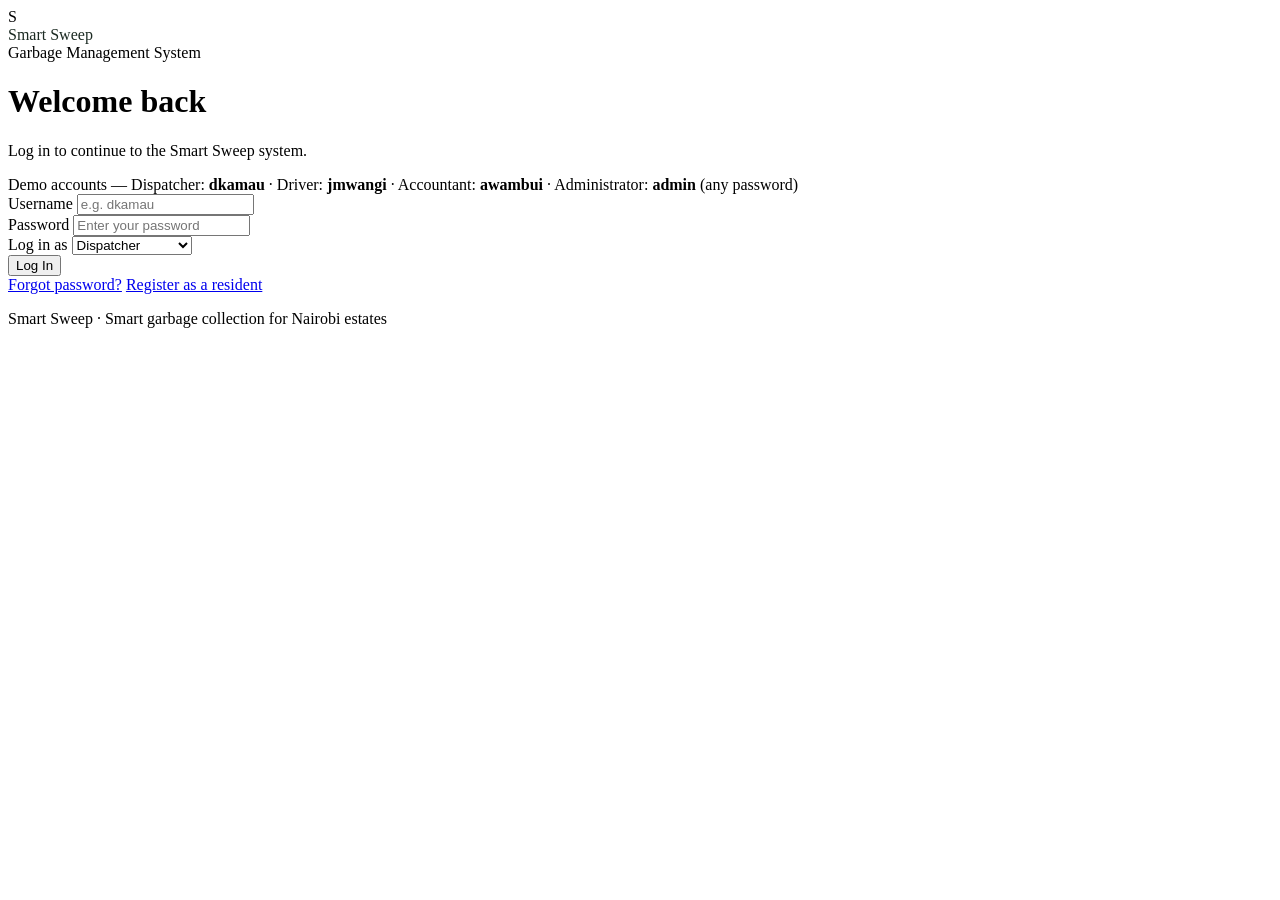
==== index.html @ 081bba0f "Smart Sweep — website pages, stylesheet and database" ====
<!DOCTYPE html>
<!-- Smart Sweep — index page (the login page).
     A server always opens the file called index.html first,
     so this page IS the login page: the user types a username
     and a password, picks a role, and clicks Log In. The form
     then opens the dashboard page. (login.html is the same page,
     kept under its own name as well.) -->
<html lang="en">
<head>
    <meta charset="UTF-8">
    <meta name="viewport" content="width=device-width, initial-scale=1.0">
    <title>Login — Smart Sweep</title>
    <!-- This line brings in all the colours and layout from the CSS file -->
    <link rel="stylesheet" href="css/style.css">
</head>
<body>

    <div class="login-page">
        <div class="login-box">

            <!-- The system logo and name -->
            <div class="logo-box">S</div>
            <div class="logo-name" style="color:#1c2b23;">Smart Sweep</div>
            <div class="logo-small">Garbage Management System</div>

            <h1>Welcome back</h1>
            <p class="sub">Log in to continue to the Smart Sweep system.</p>

            <!-- Demo accounts, so anyone can try the system -->
            <div class="demo">
                Demo accounts — Dispatcher: <b>dkamau</b> · Driver: <b>jmwangi</b> ·
                Accountant: <b>awambui</b> · Administrator: <b>admin</b> (any password)
            </div>

            <!-- The login form. When it is submitted, it opens dashboard.html -->
            <form action="dashboard.html" method="get">
                <div class="field">
                    <label for="username">Username</label>
                    <input type="text" id="username" name="username" placeholder="e.g. dkamau" required>
                </div>
                <div class="field">
                    <label for="password">Password</label>
                    <input type="password" id="password" name="password" placeholder="Enter your password" required>
                </div>
                <div class="field">
                    <label for="role">Log in as</label>
                    <select id="role" name="role">
                        <option>Dispatcher</option>
                        <option>Collection Driver</option>
                        <option>Accountant</option>
                        <option>Administrator</option>
                        <option>Resident</option>
                    </select>
                </div>
                <button type="submit" class="btn">Log In</button>
            </form>

            <div class="login-links">
                <a href="#">Forgot password?</a>
                <a href="signup.html" class="right">Register as a resident</a>
            </div>
        </div>
        <p class="login-foot">Smart Sweep · Smart garbage collection for Nairobi estates</p>
    </div>

</body>
</html>
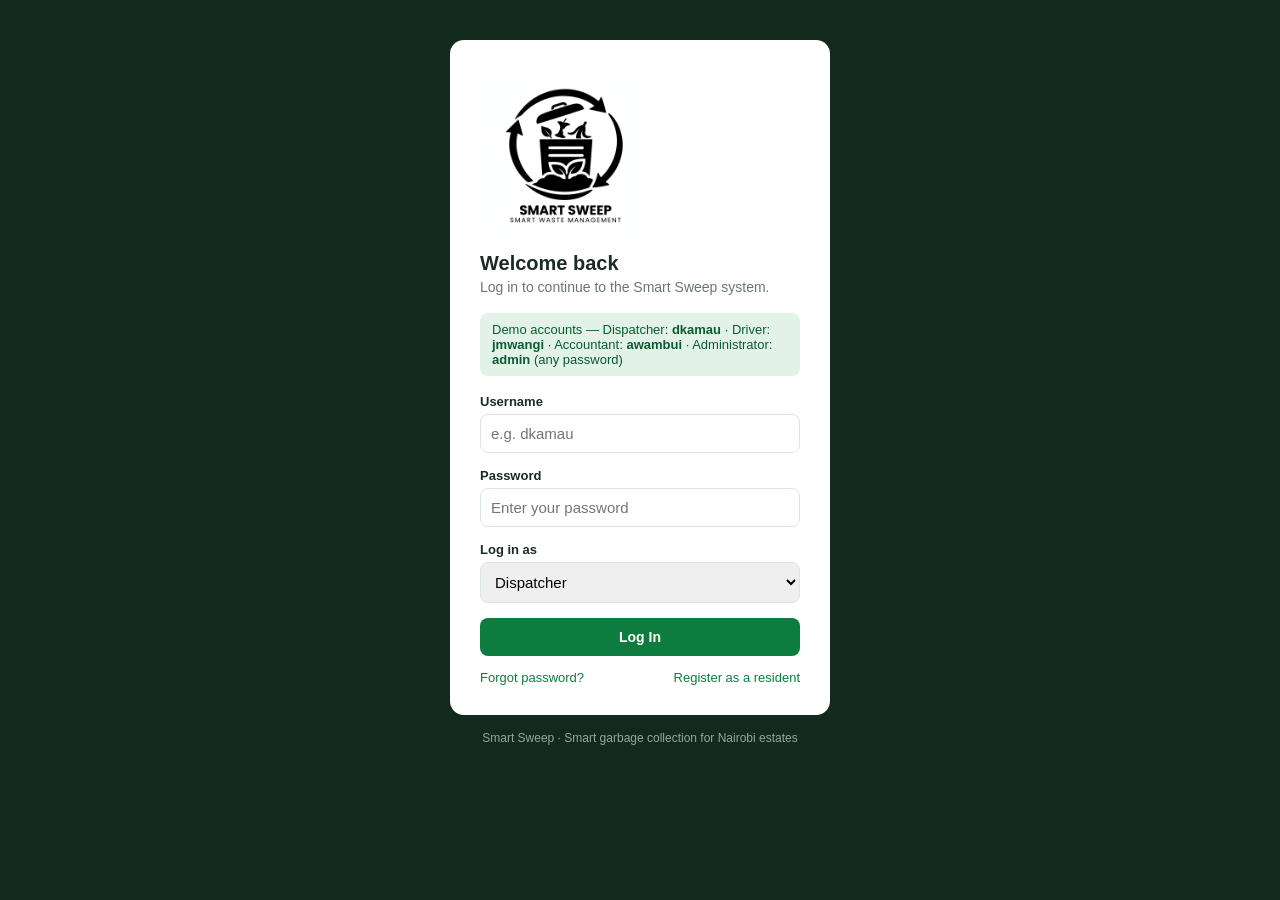
==== commit 5bd50602: "Full current build" ====
--- a/index.html
+++ b/index.html
@@ -19,9 +19,7 @@
         <div class="login-box">
 
             <!-- The system logo and name -->
-            <div class="logo-box">S</div>
-            <div class="logo-name" style="color:#1c2b23;">Smart Sweep</div>
-            <div class="logo-small">Garbage Management System</div>
+            <img class="login-logo" src="img/smart-sweep-logo.png" alt="Smart Sweep - Smart Waste Management">
 
             <h1>Welcome back</h1>
             <p class="sub">Log in to continue to the Smart Sweep system.</p>
--- a/css/style.css
+++ b/css/style.css
@@ -0,0 +1,551 @@
+/* ==========================================================
+   SMART SWEEP — STYLESHEET
+   Every page of the system uses this one CSS file.
+   CSS is the part that gives the pages their colours,
+   sizes and layout. Each section below says what it does.
+   ========================================================== */
+
+
+/* ---------- The whole page ---------- */
+
+* {
+    margin: 0;
+    padding: 0;
+    box-sizing: border-box;   /* padding does not add to the width */
+}
+
+body {
+    font-family: Arial, Helvetica, sans-serif;
+    background-color: #eef2f0;   /* light grey-green page background */
+    color: #1c2b23;              /* almost-black text */
+    font-size: 15px;
+}
+
+a {
+    color: #0e7c3f;   /* links are green */
+    text-decoration: none;
+}
+
+a:hover {
+    text-decoration: underline;
+}
+
+
+/* ---------- Layout: menu on the left, content on the right ---------- */
+
+/* display:flex puts the sidebar and the main part side by side */
+.page {
+    display: flex;
+    min-height: 100vh;   /* at least as tall as the screen */
+}
+
+
+/* ---------- The left side menu ---------- */
+
+.sidebar {
+    width: 230px;
+    background-color: #12291d;   /* very dark green */
+    color: #c9d8cf;
+    padding-bottom: 16px;
+}
+
+/* The logo area at the top of the menu */
+.logo {
+    padding: 18px;
+    border-bottom: 1px solid #2a4433;
+}
+
+.logo-box {
+    display: inline-block;
+    background-color: #0e7c3f;
+    color: white;
+    font-size: 20px;
+    font-weight: bold;
+    padding: 7px 12px;
+    border-radius: 8px;
+    margin-bottom: 6px;
+}
+
+.logo-name {
+    color: white;
+    font-size: 18px;
+    font-weight: bold;
+}
+
+.logo-small {
+    font-size: 12px;
+    color: #93a89b;
+}
+
+/* The list of links in the menu */
+.menu {
+    padding: 12px;
+}
+
+.menu-title {
+    font-size: 11px;
+    letter-spacing: 2px;
+    color: #7e968a;
+    padding: 6px 10px;
+}
+
+.menu a {
+    display: block;          /* each link takes its own line */
+    color: #c9d8cf;
+    padding: 10px;
+    border-radius: 8px;
+    margin-bottom: 3px;
+}
+
+.menu a:hover {
+    background-color: #1d3d2b;
+    color: white;
+    text-decoration: none;
+}
+
+/* The link of the page you are on now is filled green */
+.menu a.active {
+    background-color: #0e7c3f;
+    color: white;
+    font-weight: bold;
+}
+
+/* The red number next to "Alerts" — how many alerts are waiting */
+.menu .count {
+    background-color: #d9534f;
+    color: white;
+    font-size: 12px;
+    font-weight: bold;
+    border-radius: 10px;
+    padding: 1px 8px;
+    margin-left: 6px;
+}
+
+/* Log Out at the bottom of the menu */
+.logout {
+    padding: 12px;
+    border-top: 1px solid #2a4433;
+    margin-top: 10px;
+}
+
+.logout a {
+    color: #c9d8cf;
+    display: block;
+    padding: 8px 10px;
+}
+
+.logout a:hover {
+    color: white;
+    text-decoration: none;
+}
+
+
+/* ---------- The main part (right side) ---------- */
+
+.main {
+    flex: 1;   /* takes all the space that is left */
+}
+
+/* The white bar at the top with the page name */
+.top {
+    background-color: white;
+    border-bottom: 1px solid #dde5e0;
+    padding: 14px 26px;
+}
+
+.top h1 {
+    font-size: 21px;
+    display: inline-block;
+}
+
+.top .date {
+    color: #68786e;
+    font-size: 13px;
+}
+
+/* The logged-in user, on the right of the top bar */
+.user {
+    float: right;
+    text-align: right;
+    font-size: 14px;
+}
+
+.user small {
+    display: block;
+    color: #68786e;
+    font-size: 12px;
+}
+
+/* The space where the page content goes */
+.content {
+    padding: 24px 26px 36px;
+}
+
+
+/* ---------- The four small cards at the top of a page ---------- */
+
+/* flex + wrap: the cards sit in a row and wrap on small screens */
+.cards {
+    display: flex;
+    flex-wrap: wrap;
+    gap: 14px;
+    margin-bottom: 20px;
+}
+
+.card {
+    background-color: white;
+    border: 1px solid #dde5e0;
+    border-radius: 10px;
+    padding: 16px 18px;
+    width: 230px;
+}
+
+.card .card-title {
+    color: #68786e;
+    font-size: 12px;
+    font-weight: bold;
+    letter-spacing: 1px;
+}
+
+.card .number {
+    font-size: 31px;
+    font-weight: bold;
+    margin: 3px 0;
+}
+
+.card .note {
+    color: #68786e;
+    font-size: 13px;
+}
+
+/* A card number can be orange (warning) or red (danger) */
+.card .number.orange { color: #e8a13a; }
+.card .number.red    { color: #d9534f; }
+
+
+/* ---------- White boxes that hold tables and lists ---------- */
+
+.box {
+    background-color: white;
+    border: 1px solid #dde5e0;
+    border-radius: 10px;
+    margin-bottom: 20px;
+}
+
+.box-head {
+    padding: 14px 18px;
+    border-bottom: 1px solid #dde5e0;
+}
+
+.box-head h2 {
+    font-size: 16px;
+    display: inline-block;
+}
+
+.box-head .right {
+    float: right;
+    font-size: 13px;
+    color: #68786e;
+}
+
+.box-body {
+    padding: 16px 18px;
+}
+
+
+/* ---------- Tables ---------- */
+
+table {
+    width: 100%;
+    border-collapse: collapse;   /* no double borders */
+    font-size: 14px;
+}
+
+th, td {
+    text-align: left;
+    padding: 10px 14px;
+}
+
+th {
+    background-color: #f6f9f7;
+    color: #68786e;
+    font-size: 12px;
+    letter-spacing: 1px;
+    border-bottom: 1px solid #dde5e0;
+}
+
+td {
+    border-bottom: 1px solid #eef2f0;
+}
+
+tr:hover td {
+    background-color: #f8fbf9;   /* row lights up when the mouse is on it */
+}
+
+.num {
+    text-align: right;   /* numbers line up on the right */
+}
+
+
+/* ---------- The fill-level bar (how full a bin is) ---------- */
+
+/* The grey track of the bar */
+.bar {
+    display: inline-block;
+    width: 120px;
+    height: 10px;
+    background-color: #e6ece8;
+    border-radius: 5px;
+    overflow: hidden;   /* the coloured part stays inside the track */
+    vertical-align: middle;
+}
+
+/* The coloured part. Its width is set on the page itself,
+   for example style="width:92%" means the bin is 92% full. */
+.fill {
+    height: 10px;
+    background-color: #0e7c3f;   /* green = fine */
+}
+
+.fill.orange { background-color: #e8a13a; }   /* orange = near full */
+.fill.red    { background-color: #d9534f; }   /* red = full */
+
+
+/* ---------- Small coloured labels (badges) ---------- */
+
+.badge {
+    display: inline-block;
+    font-size: 12px;
+    font-weight: bold;
+    padding: 3px 10px;
+    border-radius: 10px;
+    background-color: #e3f2e8;
+    color: #0a5c30;
+}
+
+.badge.orange { background-color: #fdf1de; color: #9a6714; }
+.badge.red    { background-color: #fbe7e6; color: #a8322e; }
+.badge.blue   { background-color: #e5eef7; color: #2f6fb2; }
+.badge.grey   { background-color: #eceff0; color: #5c6a63; }
+
+
+/* ---------- Buttons ---------- */
+
+.btn {
+    display: inline-block;
+    background-color: #0e7c3f;
+    color: white;
+    font-size: 14px;
+    font-weight: bold;
+    padding: 8px 16px;
+    border: none;
+    border-radius: 8px;
+    cursor: pointer;
+}
+
+.btn:hover {
+    background-color: #0a5c30;
+    text-decoration: none;
+}
+
+/* A white button with a thin border */
+.btn-white {
+    background-color: white;
+    color: #0a5c30;
+    border: 1px solid #dde5e0;
+}
+
+.btn-white:hover {
+    background-color: white;
+    border-color: #0e7c3f;
+}
+
+
+/* ---------- Alert rows (on the dashboard) ---------- */
+
+.alert-row {
+    padding: 12px 18px;
+    border-bottom: 1px solid #eef2f0;
+}
+
+.alert-row .what {
+    font-weight: bold;
+    font-size: 14px;
+}
+
+.alert-row .when {
+    color: #68786e;
+    font-size: 12px;
+}
+
+
+/* ---------- Route boxes (on the Routes page) ---------- */
+
+.route-head {
+    background-color: #f6f9f7;
+    padding: 12px 18px;
+    border-bottom: 1px solid #dde5e0;
+    font-size: 14px;
+}
+
+.route-head .rname {
+    font-weight: bold;
+    font-size: 15px;
+    margin-right: 10px;
+}
+
+/* The stops of a route, in order */
+.stops {
+    padding: 12px 18px;
+    font-size: 14px;
+}
+
+.stops .stop {
+    display: inline-block;
+    background-color: #e3f2e8;
+    color: #0a5c30;
+    font-weight: bold;
+    border-radius: 10px;
+    padding: 4px 12px;
+    margin: 3px 2px;
+}
+
+.stops .arrow {
+    color: #68786e;
+}
+
+
+/* ---------- Forms (login page and others) ---------- */
+
+.field {
+    margin-bottom: 15px;
+}
+
+label {
+    display: block;
+    font-size: 13px;
+    font-weight: bold;
+    margin-bottom: 5px;
+}
+
+input, select {
+    width: 100%;
+    padding: 10px;
+    font-size: 15px;
+    font-family: Arial, Helvetica, sans-serif;
+    border: 1px solid #dde5e0;
+    border-radius: 8px;
+}
+
+
+/* ---------- The login page ---------- */
+
+/* The dark green full-screen background of the login page */
+.login-page {
+    background-color: #12291d;
+    min-height: 100vh;
+    padding: 40px 16px;
+}
+
+/* The white box in the middle with the login form */
+.login-box {
+    background-color: white;
+    border-radius: 14px;
+    width: 380px;
+    max-width: 100%;
+    margin: 0 auto;   /* centres the box */
+    padding: 30px;
+}
+
+.login-box h1 {
+    font-size: 20px;
+    margin: 12px 0 4px;
+}
+
+.login-box .sub {
+    color: #68786e;
+    font-size: 14px;
+    margin-bottom: 18px;
+}
+
+.login-box .btn {
+    width: 100%;
+    padding: 11px;
+    text-align: center;
+}
+
+/* The light green note with the demo accounts */
+.demo {
+    background-color: #e3f2e8;
+    color: #0a5c30;
+    font-size: 13px;
+    border-radius: 8px;
+    padding: 9px 12px;
+    margin-bottom: 18px;
+}
+
+.login-links {
+    margin-top: 14px;
+    font-size: 13px;
+}
+
+.login-links .right {
+    float: right;
+}
+
+.login-foot {
+    text-align: center;
+    color: #93a89b;
+    font-size: 12px;
+    margin-top: 16px;
+}
+
+
+/* ---------- Small helpers ---------- */
+
+.grey-text { color: #68786e; }
+.small { font-size: 13px; }
+
+.foot-note {
+    text-align: center;
+    color: #68786e;
+    font-size: 13px;
+    padding-top: 6px;
+}
+
+
+/* ---------- The number circle on a checkpoint card ---------- */
+
+.checkpoint-num {
+    display: inline-block;
+    width: 34px;
+    height: 34px;
+    line-height: 34px;      /* centres the number up and down */
+    text-align: center;
+    background-color: #0e7c3f;
+    color: white;
+    font-size: 17px;
+    font-weight: bold;
+    border-radius: 50%;     /* makes the square a circle */
+    margin-bottom: 8px;
+}
+
+/* ---------- The Smart Sweep logo ---------- */
+/* The logo files are black on white, so on the dark green menu
+   the mark sits on a small white tile so it can be seen. */
+.logo-img {
+    width: 52px;
+    height: 52px;
+    background-color: white;
+    border-radius: 10px;
+    padding: 4px;
+    margin-bottom: 6px;
+}
+
+/* The full logo on the login pages. It already says
+   SMART SWEEP underneath the mark, so it stands alone. */
+.login-logo {
+    display: block;
+    width: 170px;
+    margin-bottom: 10px;
+}
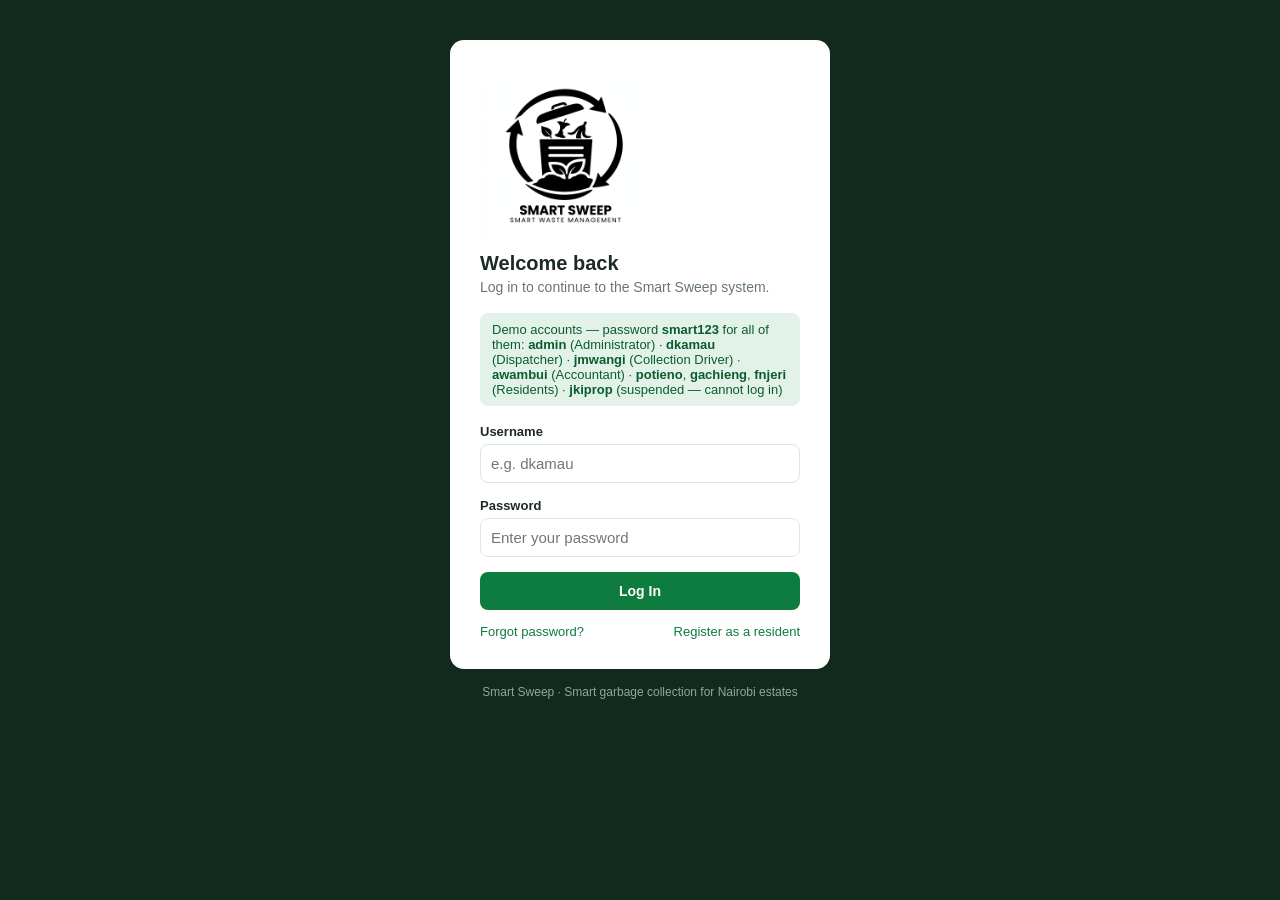
==== commit bc082560: "Role-based login: fix homepage login (index.html) Updated login page instructions and form action." ====
--- a/index.html
+++ b/index.html
@@ -2,9 +2,12 @@
 <!-- Smart Sweep — index page (the login page).
      A server always opens the file called index.html first,
      so this page IS the login page: the user types a username
-     and a password, picks a role, and clicks Log In. The form
-     then opens the dashboard page. (login.html is the same page,
-     kept under its own name as well.) -->
+     and a password and clicks Log In. The form posts to
+     api/login.php, which checks the password against the
+     users table and sends the person to the home page of
+     their own role — the role is NOT picked here, it comes
+     from the account in the database. (login.html is the
+     same login, in the sidebar layout.) -->
 <html lang="en">
 <head>
     <meta charset="UTF-8">
@@ -26,12 +29,19 @@
 
             <!-- Demo accounts, so anyone can try the system -->
             <div class="demo">
-                Demo accounts — Dispatcher: <b>dkamau</b> · Driver: <b>jmwangi</b> ·
-                Accountant: <b>awambui</b> · Administrator: <b>admin</b> (any password)
+                Demo accounts — password <b>smart123</b> for all of them:
+                <b>admin</b> (Administrator) · <b>dkamau</b> (Dispatcher) ·
+                <b>jmwangi</b> (Collection Driver) · <b>awambui</b> (Accountant) ·
+                <b>potieno</b>, <b>gachieng</b>, <b>fnjeri</b> (Residents) ·
+                <b>jkiprop</b> (suspended — cannot log in)
             </div>
 
-            <!-- The login form. When it is submitted, it opens dashboard.html -->
-            <form action="dashboard.html" method="get">
+            <!-- The login error, shown when the login fails -->
+            <p class="error" id="login-error" style="color:#c0392b; font-weight:bold;"></p>
+
+            <!-- The login form. It posts to api/login.php, which checks
+                 the password and sends each role to its own home page. -->
+            <form action="api/login.php" method="post">
                 <div class="field">
                     <label for="username">Username</label>
                     <input type="text" id="username" name="username" placeholder="e.g. dkamau" required>
@@ -39,16 +49,6 @@
                 <div class="field">
                     <label for="password">Password</label>
                     <input type="password" id="password" name="password" placeholder="Enter your password" required>
-                </div>
-                <div class="field">
-                    <label for="role">Log in as</label>
-                    <select id="role" name="role">
-                        <option>Dispatcher</option>
-                        <option>Collection Driver</option>
-                        <option>Accountant</option>
-                        <option>Administrator</option>
-                        <option>Resident</option>
-                    </select>
                 </div>
                 <button type="submit" class="btn">Log In</button>
             </form>
@@ -61,5 +61,20 @@
         <p class="login-foot">Smart Sweep · Smart garbage collection for Nairobi estates</p>
     </div>
 
+<script>
+    // The login API sends the user back here with ?error=N
+    // when the login fails; show the reason in plain words.
+    var p = new URLSearchParams(window.location.search);
+    var code = p.get('error');
+    if (code) {
+        var messages = {
+            '1': 'Wrong username or password. Please try again.',
+            '2': 'This account has no password set yet. Ask the administrator to set one.',
+            '3': 'This account is suspended. Please contact the administrator.'
+        };
+        document.getElementById('login-error').textContent = messages[code] || 'The login did not work. Please try again.';
+    }
+</script>
+
 </body>
 </html>
--- a/css/style.css
+++ b/css/style.css
@@ -1,534 +1,534 @@
-/* ==========================================================
-   SMART SWEEP — STYLESHEET
-   Every page of the system uses this one CSS file.
-   CSS is the part that gives the pages their colours,
-   sizes and layout. Each section below says what it does.
-   ========================================================== */
-
-
-/* ---------- The whole page ---------- */
-
-* {
-    margin: 0;
-    padding: 0;
-    box-sizing: border-box;   /* padding does not add to the width */
-}
-
-body {
-    font-family: Arial, Helvetica, sans-serif;
-    background-color: #eef2f0;   /* light grey-green page background */
-    color: #1c2b23;              /* almost-black text */
-    font-size: 15px;
-}
-
-a {
-    color: #0e7c3f;   /* links are green */
-    text-decoration: none;
-}
-
-a:hover {
-    text-decoration: underline;
-}
-
-
-/* ---------- Layout: menu on the left, content on the right ---------- */
-
-/* display:flex puts the sidebar and the main part side by side */
-.page {
-    display: flex;
-    min-height: 100vh;   /* at least as tall as the screen */
-}
-
-
-/* ---------- The left side menu ---------- */
-
-.sidebar {
-    width: 230px;
-    background-color: #12291d;   /* very dark green */
-    color: #c9d8cf;
-    padding-bottom: 16px;
-}
-
-/* The logo area at the top of the menu */
-.logo {
-    padding: 18px;
-    border-bottom: 1px solid #2a4433;
-}
-
-.logo-box {
-    display: inline-block;
-    background-color: #0e7c3f;
-    color: white;
-    font-size: 20px;
-    font-weight: bold;
-    padding: 7px 12px;
-    border-radius: 8px;
-    margin-bottom: 6px;
-}
-
-.logo-name {
-    color: white;
-    font-size: 18px;
-    font-weight: bold;
-}
-
-.logo-small {
-    font-size: 12px;
-    color: #93a89b;
-}
-
-/* The list of links in the menu */
-.menu {
-    padding: 12px;
-}
-
-.menu-title {
-    font-size: 11px;
-    letter-spacing: 2px;
-    color: #7e968a;
-    padding: 6px 10px;
-}
-
-.menu a {
-    display: block;          /* each link takes its own line */
-    color: #c9d8cf;
-    padding: 10px;
-    border-radius: 8px;
-    margin-bottom: 3px;
-}
-
-.menu a:hover {
-    background-color: #1d3d2b;
-    color: white;
-    text-decoration: none;
-}
-
-/* The link of the page you are on now is filled green */
-.menu a.active {
-    background-color: #0e7c3f;
-    color: white;
-    font-weight: bold;
-}
-
-/* The red number next to "Alerts" — how many alerts are waiting */
-.menu .count {
-    background-color: #d9534f;
-    color: white;
-    font-size: 12px;
-    font-weight: bold;
-    border-radius: 10px;
-    padding: 1px 8px;
-    margin-left: 6px;
-}
-
-/* Log Out at the bottom of the menu */
-.logout {
-    padding: 12px;
-    border-top: 1px solid #2a4433;
-    margin-top: 10px;
-}
-
-.logout a {
-    color: #c9d8cf;
-    display: block;
-    padding: 8px 10px;
-}
-
-.logout a:hover {
-    color: white;
-    text-decoration: none;
-}
-
-
-/* ---------- The main part (right side) ---------- */
-
-.main {
-    flex: 1;   /* takes all the space that is left */
-}
-
-/* The white bar at the top with the page name */
-.top {
-    background-color: white;
-    border-bottom: 1px solid #dde5e0;
-    padding: 14px 26px;
-}
-
-.top h1 {
-    font-size: 21px;
-    display: inline-block;
-}
-
-.top .date {
-    color: #68786e;
-    font-size: 13px;
-}
-
-/* The logged-in user, on the right of the top bar */
-.user {
-    float: right;
-    text-align: right;
-    font-size: 14px;
-}
-
-.user small {
-    display: block;
-    color: #68786e;
-    font-size: 12px;
-}
-
-/* The space where the page content goes */
-.content {
-    padding: 24px 26px 36px;
-}
-
-
-/* ---------- The four small cards at the top of a page ---------- */
-
-/* flex + wrap: the cards sit in a row and wrap on small screens */
-.cards {
-    display: flex;
-    flex-wrap: wrap;
-    gap: 14px;
-    margin-bottom: 20px;
-}
-
-.card {
-    background-color: white;
-    border: 1px solid #dde5e0;
-    border-radius: 10px;
-    padding: 16px 18px;
-    width: 230px;
-}
-
-.card .card-title {
-    color: #68786e;
-    font-size: 12px;
-    font-weight: bold;
-    letter-spacing: 1px;
-}
-
-.card .number {
-    font-size: 31px;
-    font-weight: bold;
-    margin: 3px 0;
-}
-
-.card .note {
-    color: #68786e;
-    font-size: 13px;
-}
-
-/* A card number can be orange (warning) or red (danger) */
-.card .number.orange { color: #e8a13a; }
-.card .number.red    { color: #d9534f; }
-
-
-/* ---------- White boxes that hold tables and lists ---------- */
-
-.box {
-    background-color: white;
-    border: 1px solid #dde5e0;
-    border-radius: 10px;
-    margin-bottom: 20px;
-}
-
-.box-head {
-    padding: 14px 18px;
-    border-bottom: 1px solid #dde5e0;
-}
-
-.box-head h2 {
-    font-size: 16px;
-    display: inline-block;
-}
-
-.box-head .right {
-    float: right;
-    font-size: 13px;
-    color: #68786e;
-}
-
-.box-body {
-    padding: 16px 18px;
-}
-
-
-/* ---------- Tables ---------- */
-
-table {
-    width: 100%;
-    border-collapse: collapse;   /* no double borders */
-    font-size: 14px;
-}
-
-th, td {
-    text-align: left;
-    padding: 10px 14px;
-}
-
-th {
-    background-color: #f6f9f7;
-    color: #68786e;
-    font-size: 12px;
-    letter-spacing: 1px;
-    border-bottom: 1px solid #dde5e0;
-}
-
-td {
-    border-bottom: 1px solid #eef2f0;
-}
-
-tr:hover td {
-    background-color: #f8fbf9;   /* row lights up when the mouse is on it */
-}
-
-.num {
-    text-align: right;   /* numbers line up on the right */
-}
-
-
-/* ---------- The fill-level bar (how full a bin is) ---------- */
-
-/* The grey track of the bar */
-.bar {
-    display: inline-block;
-    width: 120px;
-    height: 10px;
-    background-color: #e6ece8;
-    border-radius: 5px;
-    overflow: hidden;   /* the coloured part stays inside the track */
-    vertical-align: middle;
-}
-
-/* The coloured part. Its width is set on the page itself,
-   for example style="width:92%" means the bin is 92% full. */
-.fill {
-    height: 10px;
-    background-color: #0e7c3f;   /* green = fine */
-}
-
-.fill.orange { background-color: #e8a13a; }   /* orange = near full */
-.fill.red    { background-color: #d9534f; }   /* red = full */
-
-
-/* ---------- Small coloured labels (badges) ---------- */
-
-.badge {
-    display: inline-block;
-    font-size: 12px;
-    font-weight: bold;
-    padding: 3px 10px;
-    border-radius: 10px;
-    background-color: #e3f2e8;
-    color: #0a5c30;
-}
-
-.badge.orange { background-color: #fdf1de; color: #9a6714; }
-.badge.red    { background-color: #fbe7e6; color: #a8322e; }
-.badge.blue   { background-color: #e5eef7; color: #2f6fb2; }
-.badge.grey   { background-color: #eceff0; color: #5c6a63; }
-
-
-/* ---------- Buttons ---------- */
-
-.btn {
-    display: inline-block;
-    background-color: #0e7c3f;
-    color: white;
-    font-size: 14px;
-    font-weight: bold;
-    padding: 8px 16px;
-    border: none;
-    border-radius: 8px;
-    cursor: pointer;
-}
-
-.btn:hover {
-    background-color: #0a5c30;
-    text-decoration: none;
-}
-
-/* A white button with a thin border */
-.btn-white {
-    background-color: white;
-    color: #0a5c30;
-    border: 1px solid #dde5e0;
-}
-
-.btn-white:hover {
-    background-color: white;
-    border-color: #0e7c3f;
-}
-
-
-/* ---------- Alert rows (on the dashboard) ---------- */
-
-.alert-row {
-    padding: 12px 18px;
-    border-bottom: 1px solid #eef2f0;
-}
-
-.alert-row .what {
-    font-weight: bold;
-    font-size: 14px;
-}
-
-.alert-row .when {
-    color: #68786e;
-    font-size: 12px;
-}
-
-
-/* ---------- Route boxes (on the Routes page) ---------- */
-
-.route-head {
-    background-color: #f6f9f7;
-    padding: 12px 18px;
-    border-bottom: 1px solid #dde5e0;
-    font-size: 14px;
-}
-
-.route-head .rname {
-    font-weight: bold;
-    font-size: 15px;
-    margin-right: 10px;
-}
-
-/* The stops of a route, in order */
-.stops {
-    padding: 12px 18px;
-    font-size: 14px;
-}
-
-.stops .stop {
-    display: inline-block;
-    background-color: #e3f2e8;
-    color: #0a5c30;
-    font-weight: bold;
-    border-radius: 10px;
-    padding: 4px 12px;
-    margin: 3px 2px;
-}
-
-.stops .arrow {
-    color: #68786e;
-}
-
-
-/* ---------- Forms (login page and others) ---------- */
-
-.field {
-    margin-bottom: 15px;
-}
-
-label {
-    display: block;
-    font-size: 13px;
-    font-weight: bold;
-    margin-bottom: 5px;
-}
-
-input, select {
-    width: 100%;
-    padding: 10px;
-    font-size: 15px;
-    font-family: Arial, Helvetica, sans-serif;
-    border: 1px solid #dde5e0;
-    border-radius: 8px;
-}
-
-
-/* ---------- The login page ---------- */
-
-/* The dark green full-screen background of the login page */
-.login-page {
-    background-color: #12291d;
-    min-height: 100vh;
-    padding: 40px 16px;
-}
-
-/* The white box in the middle with the login form */
-.login-box {
-    background-color: white;
-    border-radius: 14px;
-    width: 380px;
-    max-width: 100%;
-    margin: 0 auto;   /* centres the box */
-    padding: 30px;
-}
-
-.login-box h1 {
-    font-size: 20px;
-    margin: 12px 0 4px;
-}
-
-.login-box .sub {
-    color: #68786e;
-    font-size: 14px;
-    margin-bottom: 18px;
-}
-
-.login-box .btn {
-    width: 100%;
-    padding: 11px;
-    text-align: center;
-}
-
-/* The light green note with the demo accounts */
-.demo {
-    background-color: #e3f2e8;
-    color: #0a5c30;
-    font-size: 13px;
-    border-radius: 8px;
-    padding: 9px 12px;
-    margin-bottom: 18px;
-}
-
-.login-links {
-    margin-top: 14px;
-    font-size: 13px;
-}
-
-.login-links .right {
-    float: right;
-}
-
-.login-foot {
-    text-align: center;
-    color: #93a89b;
-    font-size: 12px;
-    margin-top: 16px;
-}
-
-
-/* ---------- Small helpers ---------- */
-
-.grey-text { color: #68786e; }
-.small { font-size: 13px; }
-
-.foot-note {
-    text-align: center;
-    color: #68786e;
-    font-size: 13px;
-    padding-top: 6px;
-}
-
-
-/* ---------- The number circle on a checkpoint card ---------- */
-
-.checkpoint-num {
-    display: inline-block;
-    width: 34px;
-    height: 34px;
-    line-height: 34px;      /* centres the number up and down */
-    text-align: center;
-    background-color: #0e7c3f;
-    color: white;
-    font-size: 17px;
-    font-weight: bold;
-    border-radius: 50%;     /* makes the square a circle */
-    margin-bottom: 8px;
-}
+/* ==========================================================
+   SMART SWEEP — STYLESHEET
+   Every page of the system uses this one CSS file.
+   CSS is the part that gives the pages their colours,
+   sizes and layout. Each section below says what it does.
+   ========================================================== */
+
+
+/* ---------- The whole page ---------- */
+
+* {
+    margin: 0;
+    padding: 0;
+    box-sizing: border-box;   /* padding does not add to the width */
+}
+
+body {
+    font-family: Arial, Helvetica, sans-serif;
+    background-color: #eef2f0;   /* light grey-green page background */
+    color: #1c2b23;              /* almost-black text */
+    font-size: 15px;
+}
+
+a {
+    color: #0e7c3f;   /* links are green */
+    text-decoration: none;
+}
+
+a:hover {
+    text-decoration: underline;
+}
+
+
+/* ---------- Layout: menu on the left, content on the right ---------- */
+
+/* display:flex puts the sidebar and the main part side by side */
+.page {
+    display: flex;
+    min-height: 100vh;   /* at least as tall as the screen */
+}
+
+
+/* ---------- The left side menu ---------- */
+
+.sidebar {
+    width: 230px;
+    background-color: #12291d;   /* very dark green */
+    color: #c9d8cf;
+    padding-bottom: 16px;
+}
+
+/* The logo area at the top of the menu */
+.logo {
+    padding: 18px;
+    border-bottom: 1px solid #2a4433;
+}
+
+.logo-box {
+    display: inline-block;
+    background-color: #0e7c3f;
+    color: white;
+    font-size: 20px;
+    font-weight: bold;
+    padding: 7px 12px;
+    border-radius: 8px;
+    margin-bottom: 6px;
+}
+
+.logo-name {
+    color: white;
+    font-size: 18px;
+    font-weight: bold;
+}
+
+.logo-small {
+    font-size: 12px;
+    color: #93a89b;
+}
+
+/* The list of links in the menu */
+.menu {
+    padding: 12px;
+}
+
+.menu-title {
+    font-size: 11px;
+    letter-spacing: 2px;
+    color: #7e968a;
+    padding: 6px 10px;
+}
+
+.menu a {
+    display: block;          /* each link takes its own line */
+    color: #c9d8cf;
+    padding: 10px;
+    border-radius: 8px;
+    margin-bottom: 3px;
+}
+
+.menu a:hover {
+    background-color: #1d3d2b;
+    color: white;
+    text-decoration: none;
+}
+
+/* The link of the page you are on now is filled green */
+.menu a.active {
+    background-color: #0e7c3f;
+    color: white;
+    font-weight: bold;
+}
+
+/* The red number next to "Alerts" — how many alerts are waiting */
+.menu .count {
+    background-color: #d9534f;
+    color: white;
+    font-size: 12px;
+    font-weight: bold;
+    border-radius: 10px;
+    padding: 1px 8px;
+    margin-left: 6px;
+}
+
+/* Log Out at the bottom of the menu */
+.logout {
+    padding: 12px;
+    border-top: 1px solid #2a4433;
+    margin-top: 10px;
+}
+
+.logout a {
+    color: #c9d8cf;
+    display: block;
+    padding: 8px 10px;
+}
+
+.logout a:hover {
+    color: white;
+    text-decoration: none;
+}
+
+
+/* ---------- The main part (right side) ---------- */
+
+.main {
+    flex: 1;   /* takes all the space that is left */
+}
+
+/* The white bar at the top with the page name */
+.top {
+    background-color: white;
+    border-bottom: 1px solid #dde5e0;
+    padding: 14px 26px;
+}
+
+.top h1 {
+    font-size: 21px;
+    display: inline-block;
+}
+
+.top .date {
+    color: #68786e;
+    font-size: 13px;
+}
+
+/* The logged-in user, on the right of the top bar */
+.user {
+    float: right;
+    text-align: right;
+    font-size: 14px;
+}
+
+.user small {
+    display: block;
+    color: #68786e;
+    font-size: 12px;
+}
+
+/* The space where the page content goes */
+.content {
+    padding: 24px 26px 36px;
+}
+
+
+/* ---------- The four small cards at the top of a page ---------- */
+
+/* flex + wrap: the cards sit in a row and wrap on small screens */
+.cards {
+    display: flex;
+    flex-wrap: wrap;
+    gap: 14px;
+    margin-bottom: 20px;
+}
+
+.card {
+    background-color: white;
+    border: 1px solid #dde5e0;
+    border-radius: 10px;
+    padding: 16px 18px;
+    width: 230px;
+}
+
+.card .card-title {
+    color: #68786e;
+    font-size: 12px;
+    font-weight: bold;
+    letter-spacing: 1px;
+}
+
+.card .number {
+    font-size: 31px;
+    font-weight: bold;
+    margin: 3px 0;
+}
+
+.card .note {
+    color: #68786e;
+    font-size: 13px;
+}
+
+/* A card number can be orange (warning) or red (danger) */
+.card .number.orange { color: #e8a13a; }
+.card .number.red    { color: #d9534f; }
+
+
+/* ---------- White boxes that hold tables and lists ---------- */
+
+.box {
+    background-color: white;
+    border: 1px solid #dde5e0;
+    border-radius: 10px;
+    margin-bottom: 20px;
+}
+
+.box-head {
+    padding: 14px 18px;
+    border-bottom: 1px solid #dde5e0;
+}
+
+.box-head h2 {
+    font-size: 16px;
+    display: inline-block;
+}
+
+.box-head .right {
+    float: right;
+    font-size: 13px;
+    color: #68786e;
+}
+
+.box-body {
+    padding: 16px 18px;
+}
+
+
+/* ---------- Tables ---------- */
+
+table {
+    width: 100%;
+    border-collapse: collapse;   /* no double borders */
+    font-size: 14px;
+}
+
+th, td {
+    text-align: left;
+    padding: 10px 14px;
+}
+
+th {
+    background-color: #f6f9f7;
+    color: #68786e;
+    font-size: 12px;
+    letter-spacing: 1px;
+    border-bottom: 1px solid #dde5e0;
+}
+
+td {
+    border-bottom: 1px solid #eef2f0;
+}
+
+tr:hover td {
+    background-color: #f8fbf9;   /* row lights up when the mouse is on it */
+}
+
+.num {
+    text-align: right;   /* numbers line up on the right */
+}
+
+
+/* ---------- The fill-level bar (how full a bin is) ---------- */
+
+/* The grey track of the bar */
+.bar {
+    display: inline-block;
+    width: 120px;
+    height: 10px;
+    background-color: #e6ece8;
+    border-radius: 5px;
+    overflow: hidden;   /* the coloured part stays inside the track */
+    vertical-align: middle;
+}
+
+/* The coloured part. Its width is set on the page itself,
+   for example style="width:92%" means the bin is 92% full. */
+.fill {
+    height: 10px;
+    background-color: #0e7c3f;   /* green = fine */
+}
+
+.fill.orange { background-color: #e8a13a; }   /* orange = near full */
+.fill.red    { background-color: #d9534f; }   /* red = full */
+
+
+/* ---------- Small coloured labels (badges) ---------- */
+
+.badge {
+    display: inline-block;
+    font-size: 12px;
+    font-weight: bold;
+    padding: 3px 10px;
+    border-radius: 10px;
+    background-color: #e3f2e8;
+    color: #0a5c30;
+}
+
+.badge.orange { background-color: #fdf1de; color: #9a6714; }
+.badge.red    { background-color: #fbe7e6; color: #a8322e; }
+.badge.blue   { background-color: #e5eef7; color: #2f6fb2; }
+.badge.grey   { background-color: #eceff0; color: #5c6a63; }
+
+
+/* ---------- Buttons ---------- */
+
+.btn {
+    display: inline-block;
+    background-color: #0e7c3f;
+    color: white;
+    font-size: 14px;
+    font-weight: bold;
+    padding: 8px 16px;
+    border: none;
+    border-radius: 8px;
+    cursor: pointer;
+}
+
+.btn:hover {
+    background-color: #0a5c30;
+    text-decoration: none;
+}
+
+/* A white button with a thin border */
+.btn-white {
+    background-color: white;
+    color: #0a5c30;
+    border: 1px solid #dde5e0;
+}
+
+.btn-white:hover {
+    background-color: white;
+    border-color: #0e7c3f;
+}
+
+
+/* ---------- Alert rows (on the dashboard) ---------- */
+
+.alert-row {
+    padding: 12px 18px;
+    border-bottom: 1px solid #eef2f0;
+}
+
+.alert-row .what {
+    font-weight: bold;
+    font-size: 14px;
+}
+
+.alert-row .when {
+    color: #68786e;
+    font-size: 12px;
+}
+
+
+/* ---------- Route boxes (on the Routes page) ---------- */
+
+.route-head {
+    background-color: #f6f9f7;
+    padding: 12px 18px;
+    border-bottom: 1px solid #dde5e0;
+    font-size: 14px;
+}
+
+.route-head .rname {
+    font-weight: bold;
+    font-size: 15px;
+    margin-right: 10px;
+}
+
+/* The stops of a route, in order */
+.stops {
+    padding: 12px 18px;
+    font-size: 14px;
+}
+
+.stops .stop {
+    display: inline-block;
+    background-color: #e3f2e8;
+    color: #0a5c30;
+    font-weight: bold;
+    border-radius: 10px;
+    padding: 4px 12px;
+    margin: 3px 2px;
+}
+
+.stops .arrow {
+    color: #68786e;
+}
+
+
+/* ---------- Forms (login page and others) ---------- */
+
+.field {
+    margin-bottom: 15px;
+}
+
+label {
+    display: block;
+    font-size: 13px;
+    font-weight: bold;
+    margin-bottom: 5px;
+}
+
+input, select {
+    width: 100%;
+    padding: 10px;
+    font-size: 15px;
+    font-family: Arial, Helvetica, sans-serif;
+    border: 1px solid #dde5e0;
+    border-radius: 8px;
+}
+
+
+/* ---------- The login page ---------- */
+
+/* The dark green full-screen background of the login page */
+.login-page {
+    background-color: #12291d;
+    min-height: 100vh;
+    padding: 40px 16px;
+}
+
+/* The white box in the middle with the login form */
+.login-box {
+    background-color: white;
+    border-radius: 14px;
+    width: 380px;
+    max-width: 100%;
+    margin: 0 auto;   /* centres the box */
+    padding: 30px;
+}
+
+.login-box h1 {
+    font-size: 20px;
+    margin: 12px 0 4px;
+}
+
+.login-box .sub {
+    color: #68786e;
+    font-size: 14px;
+    margin-bottom: 18px;
+}
+
+.login-box .btn {
+    width: 100%;
+    padding: 11px;
+    text-align: center;
+}
+
+/* The light green note with the demo accounts */
+.demo {
+    background-color: #e3f2e8;
+    color: #0a5c30;
+    font-size: 13px;
+    border-radius: 8px;
+    padding: 9px 12px;
+    margin-bottom: 18px;
+}
+
+.login-links {
+    margin-top: 14px;
+    font-size: 13px;
+}
+
+.login-links .right {
+    float: right;
+}
+
+.login-foot {
+    text-align: center;
+    color: #93a89b;
+    font-size: 12px;
+    margin-top: 16px;
+}
+
+
+/* ---------- Small helpers ---------- */
+
+.grey-text { color: #68786e; }
+.small { font-size: 13px; }
+
+.foot-note {
+    text-align: center;
+    color: #68786e;
+    font-size: 13px;
+    padding-top: 6px;
+}
+
+
+/* ---------- The number circle on a checkpoint card ---------- */
+
+.checkpoint-num {
+    display: inline-block;
+    width: 34px;
+    height: 34px;
+    line-height: 34px;      /* centres the number up and down */
+    text-align: center;
+    background-color: #0e7c3f;
+    color: white;
+    font-size: 17px;
+    font-weight: bold;
+    border-radius: 50%;     /* makes the square a circle */
+    margin-bottom: 8px;
+}
 
 /* ---------- The Smart Sweep logo ---------- */
 /* The logo files are black on white, so on the dark green menu
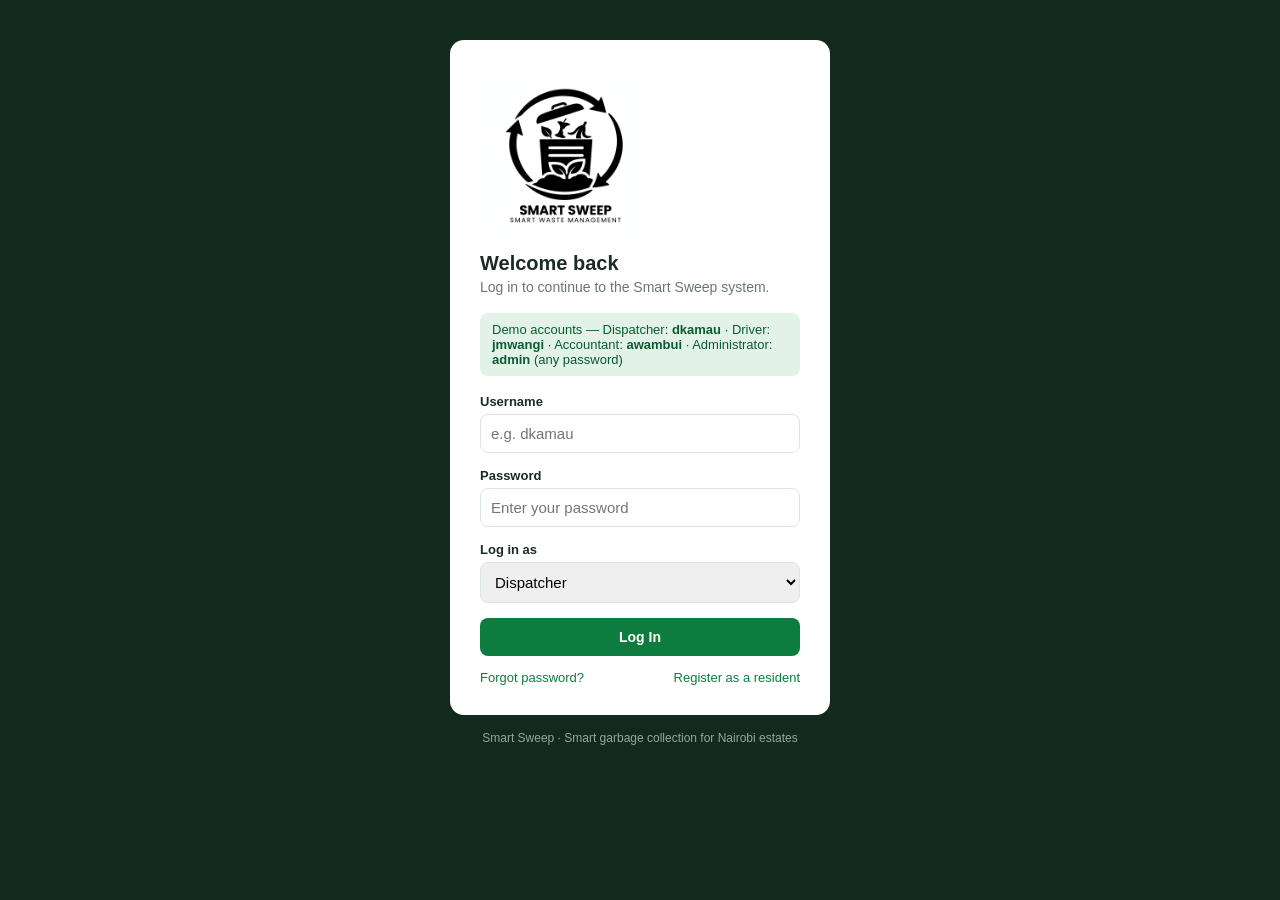
==== commit 1e170ceb: "Restore index.html to before role-based login" ====
--- a/index.html
+++ b/index.html
@@ -2,12 +2,9 @@
 <!-- Smart Sweep — index page (the login page).
      A server always opens the file called index.html first,
      so this page IS the login page: the user types a username
-     and a password and clicks Log In. The form posts to
-     api/login.php, which checks the password against the
-     users table and sends the person to the home page of
-     their own role — the role is NOT picked here, it comes
-     from the account in the database. (login.html is the
-     same login, in the sidebar layout.) -->
+     and a password, picks a role, and clicks Log In. The form
+     then opens the dashboard page. (login.html is the same page,
+     kept under its own name as well.) -->
 <html lang="en">
 <head>
     <meta charset="UTF-8">
@@ -29,19 +26,12 @@
 
             <!-- Demo accounts, so anyone can try the system -->
             <div class="demo">
-                Demo accounts — password <b>smart123</b> for all of them:
-                <b>admin</b> (Administrator) · <b>dkamau</b> (Dispatcher) ·
-                <b>jmwangi</b> (Collection Driver) · <b>awambui</b> (Accountant) ·
-                <b>potieno</b>, <b>gachieng</b>, <b>fnjeri</b> (Residents) ·
-                <b>jkiprop</b> (suspended — cannot log in)
+                Demo accounts — Dispatcher: <b>dkamau</b> · Driver: <b>jmwangi</b> ·
+                Accountant: <b>awambui</b> · Administrator: <b>admin</b> (any password)
             </div>
 
-            <!-- The login error, shown when the login fails -->
-            <p class="error" id="login-error" style="color:#c0392b; font-weight:bold;"></p>
-
-            <!-- The login form. It posts to api/login.php, which checks
-                 the password and sends each role to its own home page. -->
-            <form action="api/login.php" method="post">
+            <!-- The login form. When it is submitted, it opens dashboard.html -->
+            <form action="dashboard.html" method="get">
                 <div class="field">
                     <label for="username">Username</label>
                     <input type="text" id="username" name="username" placeholder="e.g. dkamau" required>
@@ -49,6 +39,16 @@
                 <div class="field">
                     <label for="password">Password</label>
                     <input type="password" id="password" name="password" placeholder="Enter your password" required>
+                </div>
+                <div class="field">
+                    <label for="role">Log in as</label>
+                    <select id="role" name="role">
+                        <option>Dispatcher</option>
+                        <option>Collection Driver</option>
+                        <option>Accountant</option>
+                        <option>Administrator</option>
+                        <option>Resident</option>
+                    </select>
                 </div>
                 <button type="submit" class="btn">Log In</button>
             </form>
@@ -61,20 +61,5 @@
         <p class="login-foot">Smart Sweep · Smart garbage collection for Nairobi estates</p>
     </div>
 
-<script>
-    // The login API sends the user back here with ?error=N
-    // when the login fails; show the reason in plain words.
-    var p = new URLSearchParams(window.location.search);
-    var code = p.get('error');
-    if (code) {
-        var messages = {
-            '1': 'Wrong username or password. Please try again.',
-            '2': 'This account has no password set yet. Ask the administrator to set one.',
-            '3': 'This account is suspended. Please contact the administrator.'
-        };
-        document.getElementById('login-error').textContent = messages[code] || 'The login did not work. Please try again.';
-    }
-</script>
-
 </body>
 </html>
